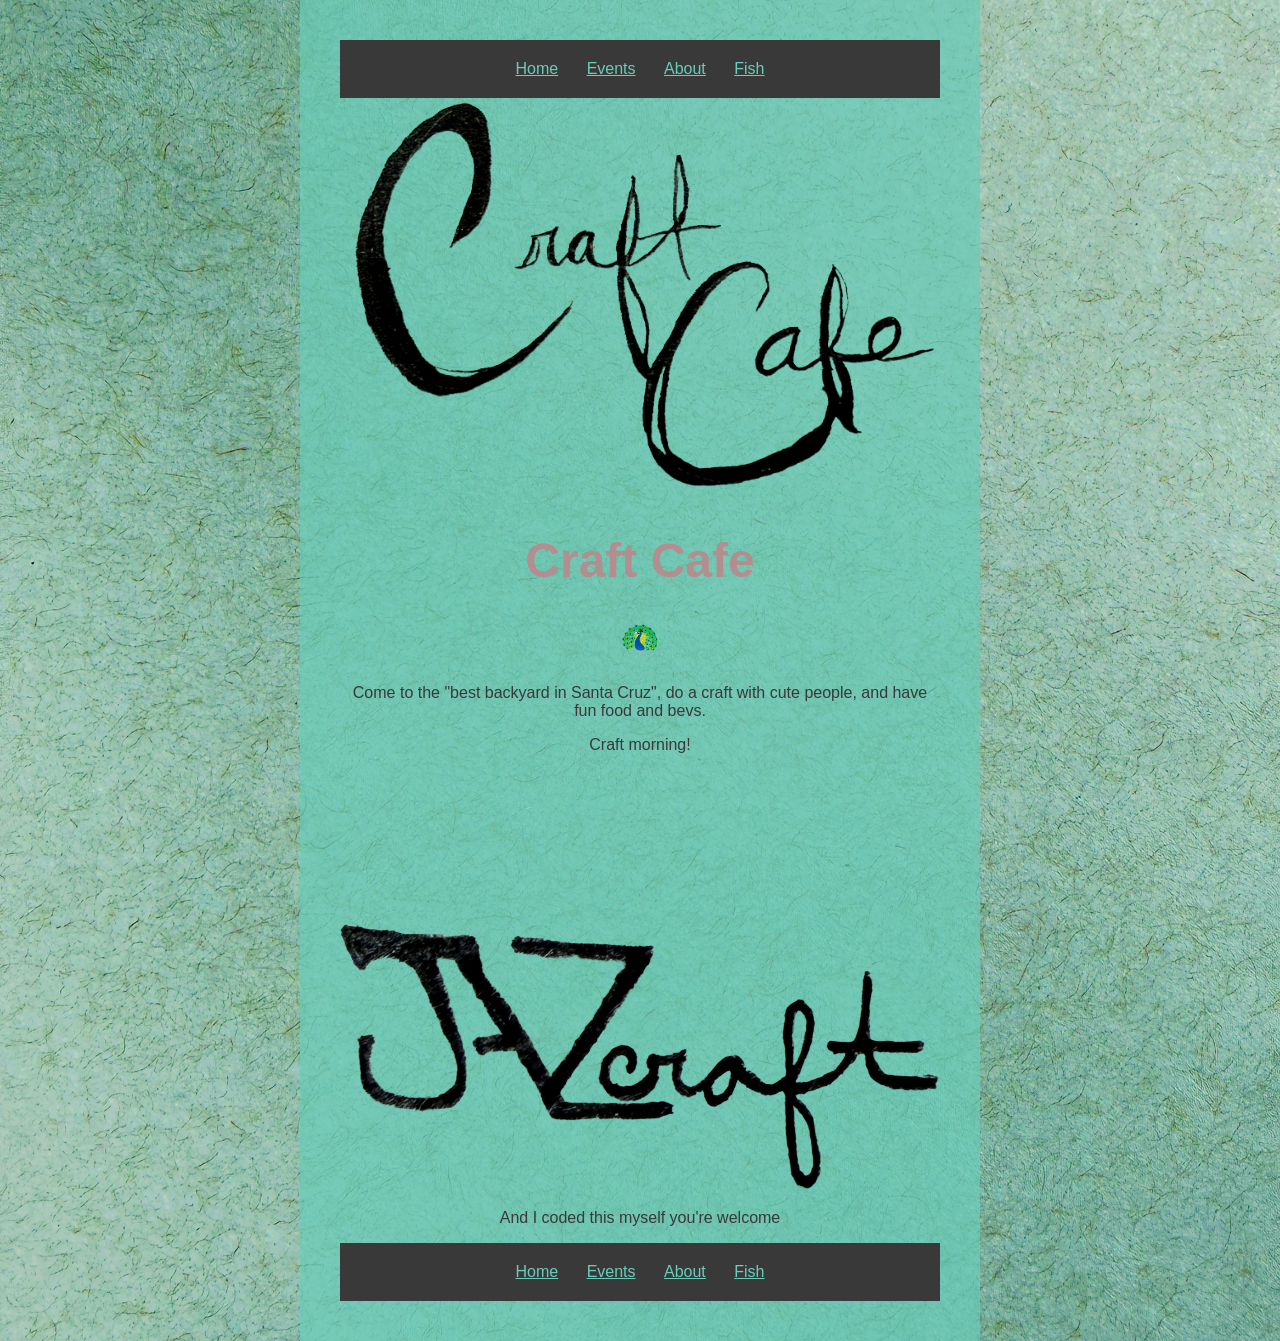
==== index.html @ c38acf6f "Added video element to index.html and buy button to events.html" ====
<!DOCTYPE html>
<html lang="en">
<head>
     <meta charset="UTF-8">
     <link rel="stylesheet" href="style.css">
    <title>JAZcraft</title>
</head>
<body>
 <div class="nav">
    <a href="index.html">Home</a>
    <a href="events.html">Events</a>
    <a href="about.html">About</a>
    <a href="game.html">Fish</a>
</div>
    <img src="craftcafe_logo_1-copy.png" alt="Craft Cafe logo: hand-drawn black ink text">
    <h1>Craft Cafe</h1>
    <h2>🦚</h2>
    <p>Come to the "best backyard in Santa Cruz", do a craft with cute people, and have fun food and bevs.</p>
    <p>Craft morning!</p>
    <video src="hero-prints.mp4" poster="hero-prints-poster.jpg" muted loop autoplay playsinline></video>
    <img src="JAZcraft_logo_1-copy.png" alt="JAZcraft logo: hand-drawn black ink logo">
    <p></p>
    <p>And I coded this myself you're welcome</p>
 <div class="footer-nav">
    <a href="index.html">Home</a>
    <a href="events.html">Events</a>
    <a href="about.html">About</a>
    <a href="game.html">Fish</a>
</div>
</body>
</html>
---- style.css ----
body {
    font-family: Futura, sans-serif;
    background-color: rgba(104, 205, 185, 0.7);
    color: #393939;
    text-align: center;
    max-width: 600px;
    margin: 0 auto;
    padding: 40px;
}
h1 {
    color: #b48e8e;
    font-size: 3em;
}
h2 {
    color: #abcc97;
    font-size: 2em;
}   
img {
    max-width: 100%;
    height: auto;
}
iframe {
    border: none;
    max-width: 100%;
    height: 1200px;
}
.nav {
    background-color: #393939;
    padding: 20px 0;
}
.nav a {
    color: #68cdb9;
    text-decoration: underline;
    margin: 0 12px;
}
.footer-nav {
    background-color: #393939;
    padding: 20px 0;
}
.footer-nav a {
    color: #68cdb9;
    text-decoration: underline;
    margin: 0 12px;
}
#fish {
    position: absolute;
    font-size: 2em;
    transition: left 0.4s, top 0.4s;
}
html {
    scroll-behavior: smooth;
    background-image: url("2026-0716_tonedbluepaper_16_edit-3-copy.png");
    background-size: cover;
    background-position: center;   
}
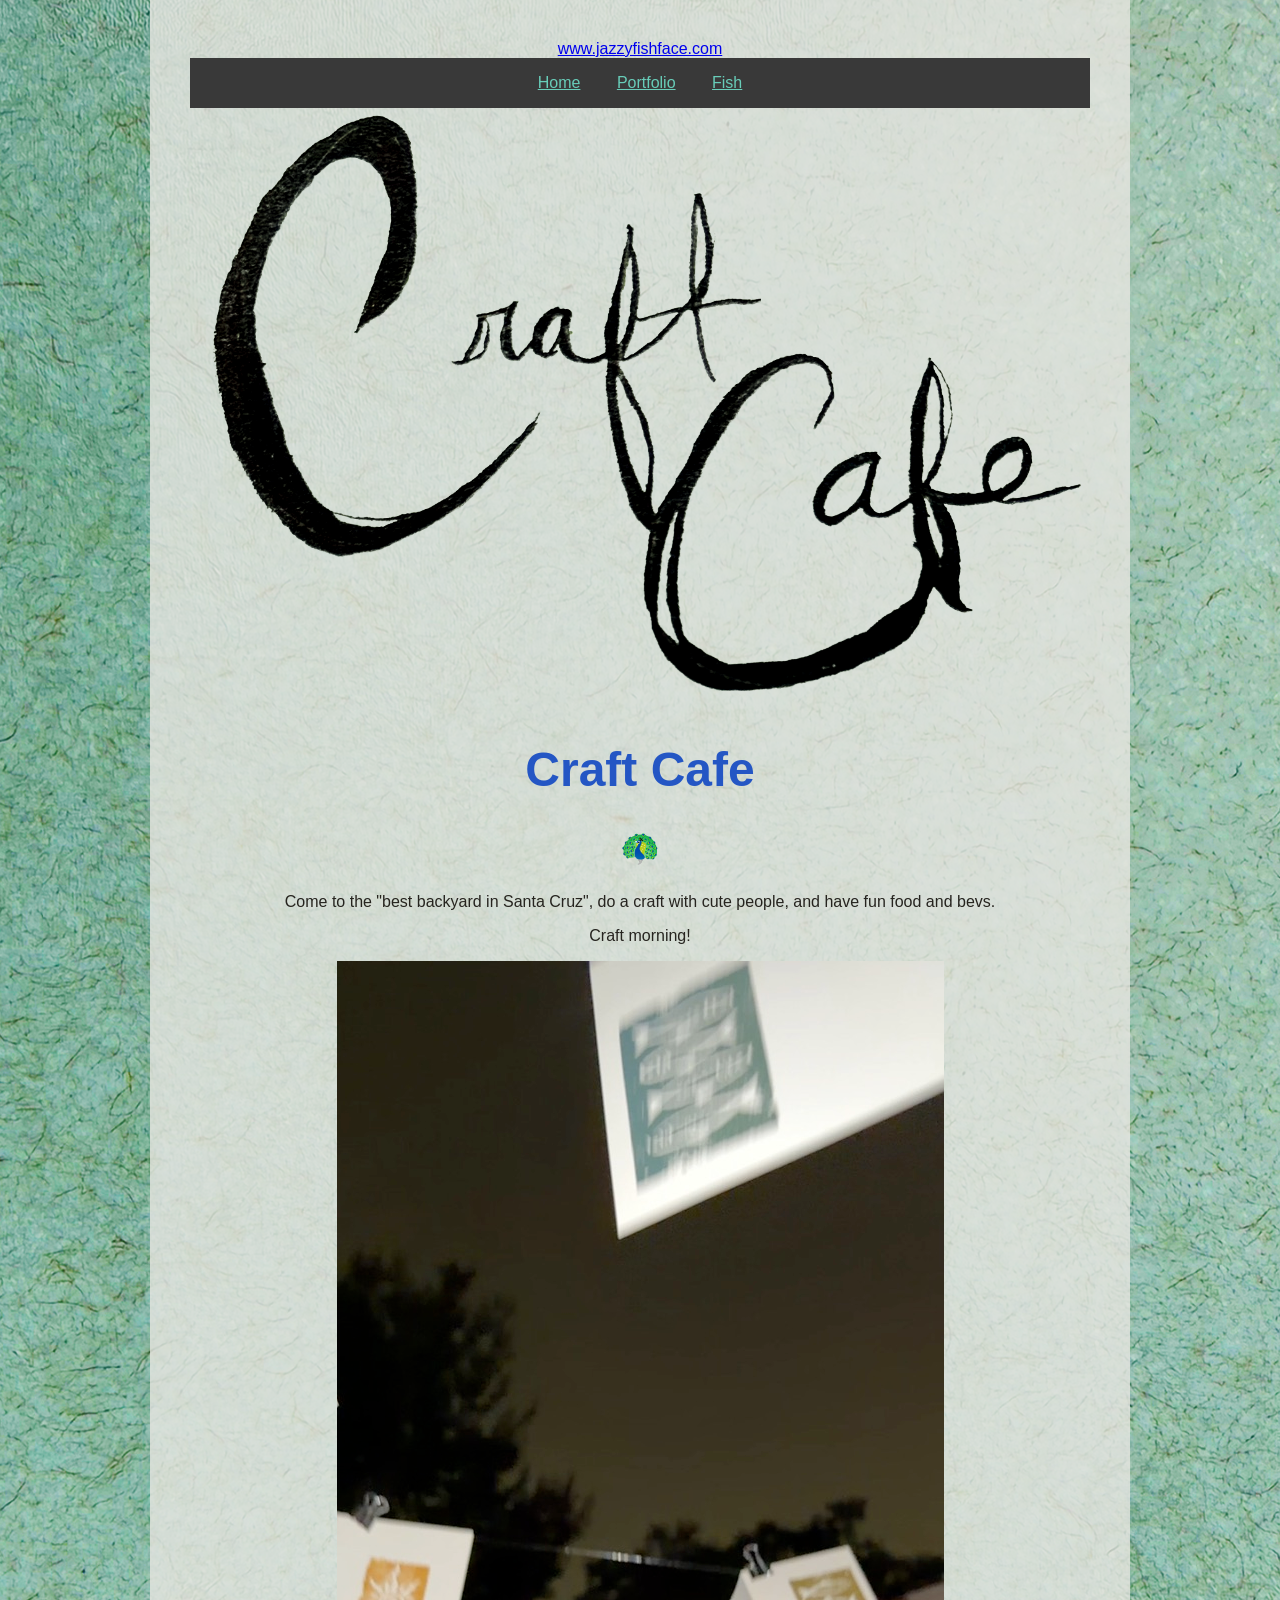
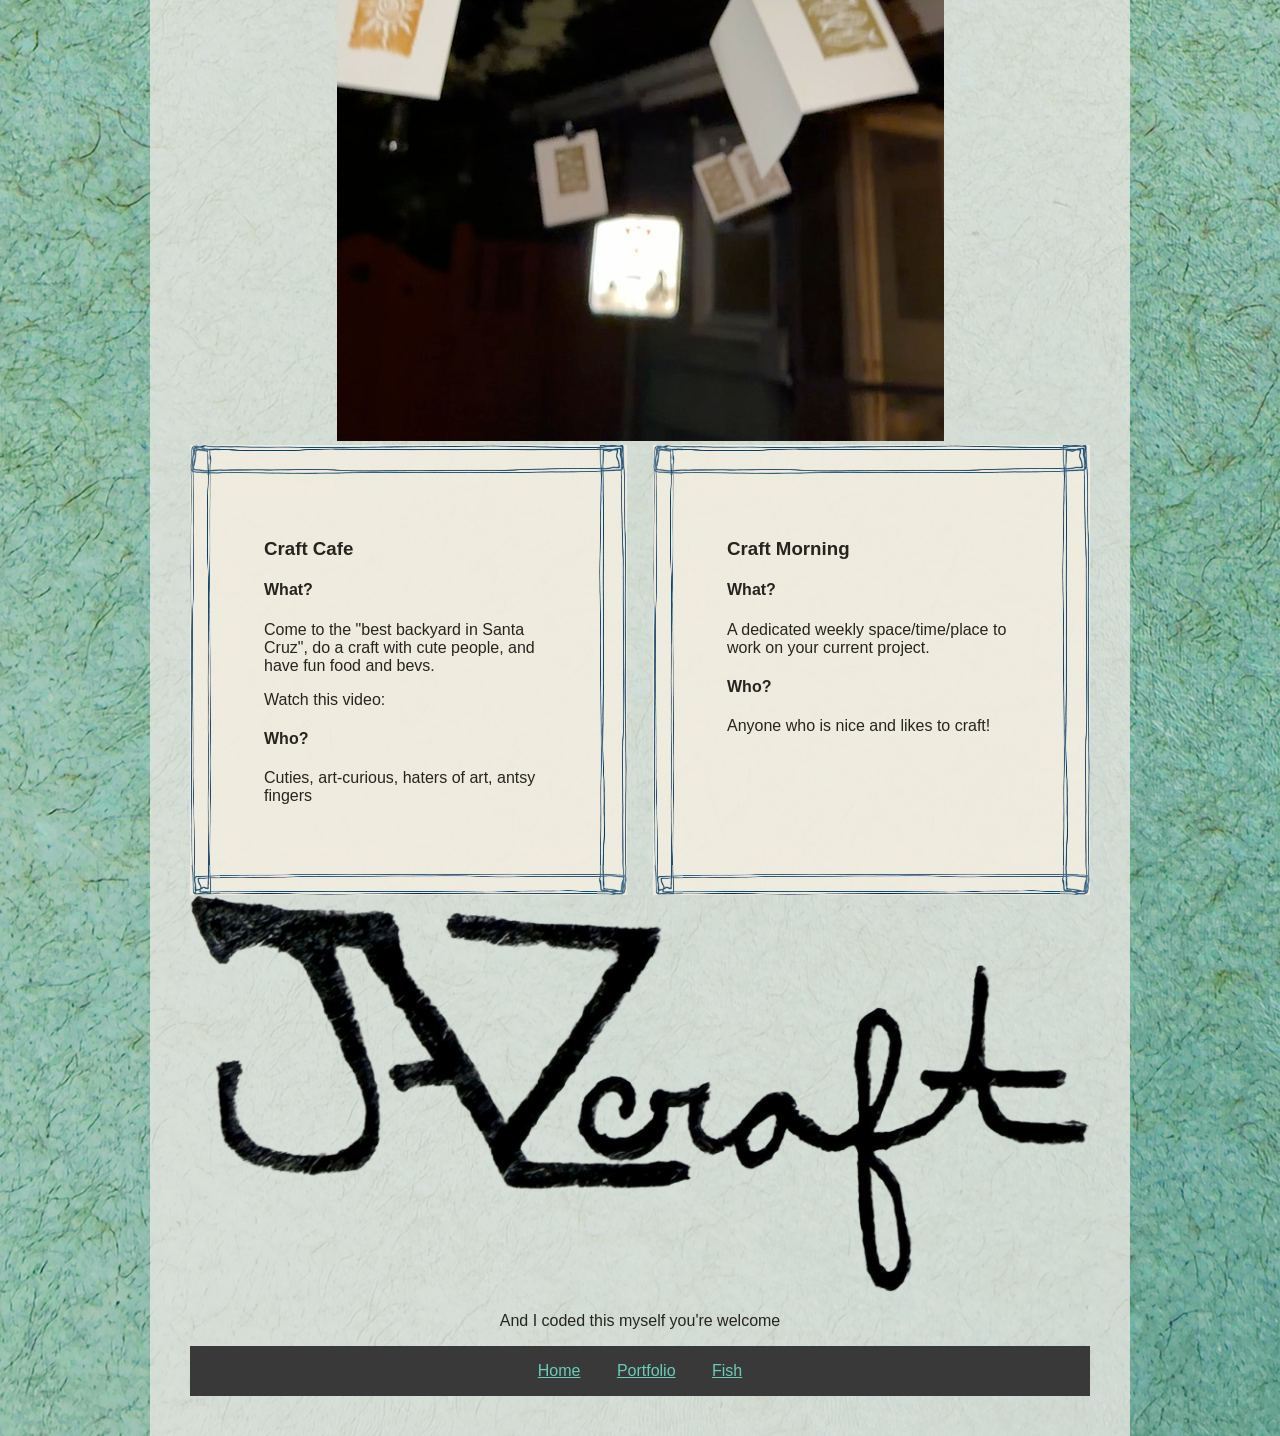
==== commit 2e6911c1: "hand-drawn card frames + 900px layout" ====
--- a/index.html
+++ b/index.html
@@ -6,10 +6,12 @@
     <title>JAZcraft</title>
 </head>
 <body>
+<header class="site-header">
+    <a href="index.html">www.jazzyfishface.com</a>
+</header>
  <div class="nav">
     <a href="index.html">Home</a>
-    <a href="events.html">Events</a>
-    <a href="about.html">About</a>
+    <a href="portfolio.html">Portfolio</a>
     <a href="game.html">Fish</a>
 </div>
     <img src="craftcafe_logo_1-copy.png" alt="Craft Cafe logo: hand-drawn black ink text">
@@ -18,13 +20,29 @@
     <p>Come to the "best backyard in Santa Cruz", do a craft with cute people, and have fun food and bevs.</p>
     <p>Craft morning!</p>
     <video src="hero-prints.mp4" poster="hero-prints-poster.jpg" muted loop autoplay playsinline></video>
+    <div class="cards">
+        <div class="card">
+            <h3>Craft Cafe</h3>
+            <h4>What?</h4>
+            <p>Come to the "best backyard in Santa Cruz", do a craft with cute people, and have fun food and bevs. </p>
+            <p>Watch this video:</p>
+            <h4>Who?</h4>
+            <p>Cuties, art-curious, haters of art, antsy fingers</p>
+        </div>
+        <div class="card">
+            <h3>Craft Morning</h3>
+            <h4>What?</h4>
+            <p>A dedicated weekly space/time/place to work on your current project.</p>
+            <h4>Who?</h4>
+            <p>Anyone who is nice and likes to craft!</p>
+        </div>
+    </div>
     <img src="JAZcraft_logo_1-copy.png" alt="JAZcraft logo: hand-drawn black ink logo">
     <p></p>
     <p>And I coded this myself you're welcome</p>
  <div class="footer-nav">
     <a href="index.html">Home</a>
-    <a href="events.html">Events</a>
-    <a href="about.html">About</a>
+    <a href="portfolio.html">Portfolio</a>
     <a href="game.html">Fish</a>
 </div>
 </body>
--- a/style.css
+++ b/style.css
@@ -1,21 +1,28 @@
+:root {
+    --s1: 8px;
+    --s2: 16px;
+    --s3: 26px;
+    --s4: 44px;
+    --s5: 76px;
+}
 body {
     font-family: Futura, sans-serif;
-    background-color: rgba(104, 205, 185, 0.7);
-    color: #393939;
+    background-color: rgba(232, 230, 225, 0.8);
+    color: #26241f;
     text-align: center;
-    max-width: 600px;
+    max-width: 900px;
     margin: 0 auto;
     padding: 40px;
 }
 h1 {
-    color: #b48e8e;
+    color: #2456c4;
     font-size: 3em;
 }
 h2 {
-    color: #abcc97;
+    color: #c0357f;
     font-size: 2em;
 }   
-img {
+img, video {
     max-width: 100%;
     height: auto;
 }
@@ -24,23 +31,14 @@
     max-width: 100%;
     height: 1200px;
 }
-.nav {
+.nav, .footer-nav {
     background-color: #393939;
-    padding: 20px 0;
+    padding: var(--s2) 0;
 }
-.nav a {
+.nav a, .footer-nav a {
     color: #68cdb9;
     text-decoration: underline;
-    margin: 0 12px;
-}
-.footer-nav {
-    background-color: #393939;
-    padding: 20px 0;
-}
-.footer-nav a {
-    color: #68cdb9;
-    text-decoration: underline;
-    margin: 0 12px;
+    margin: 0 var(--s2);
 }
 #fish {
     position: absolute;
@@ -51,5 +49,25 @@
     scroll-behavior: smooth;
     background-image: url("2026-0716_tonedbluepaper_16_edit-3-copy.png");
     background-size: cover;
-    background-position: center;   
+    background-position: center;
+}
+.cards {
+    display: grid;
+    grid-template-columns: 1fr 1fr;
+    gap: var(--s3);
+}
+.card {
+    background-color: rgba(244, 239, 225, 0.85);
+    border-style: solid;
+    border-width: 30px;
+    border-image-source: url("2026-0730_card-frame-square_1.png");
+    border-image-slice: 170;
+    border-image-repeat: stretch;
+    padding: var(--s4);
+    text-align: left;
+}
+@media (max-width: 700px) {
+    .cards {
+        grid-template-columns: 1fr;
+    }
 }
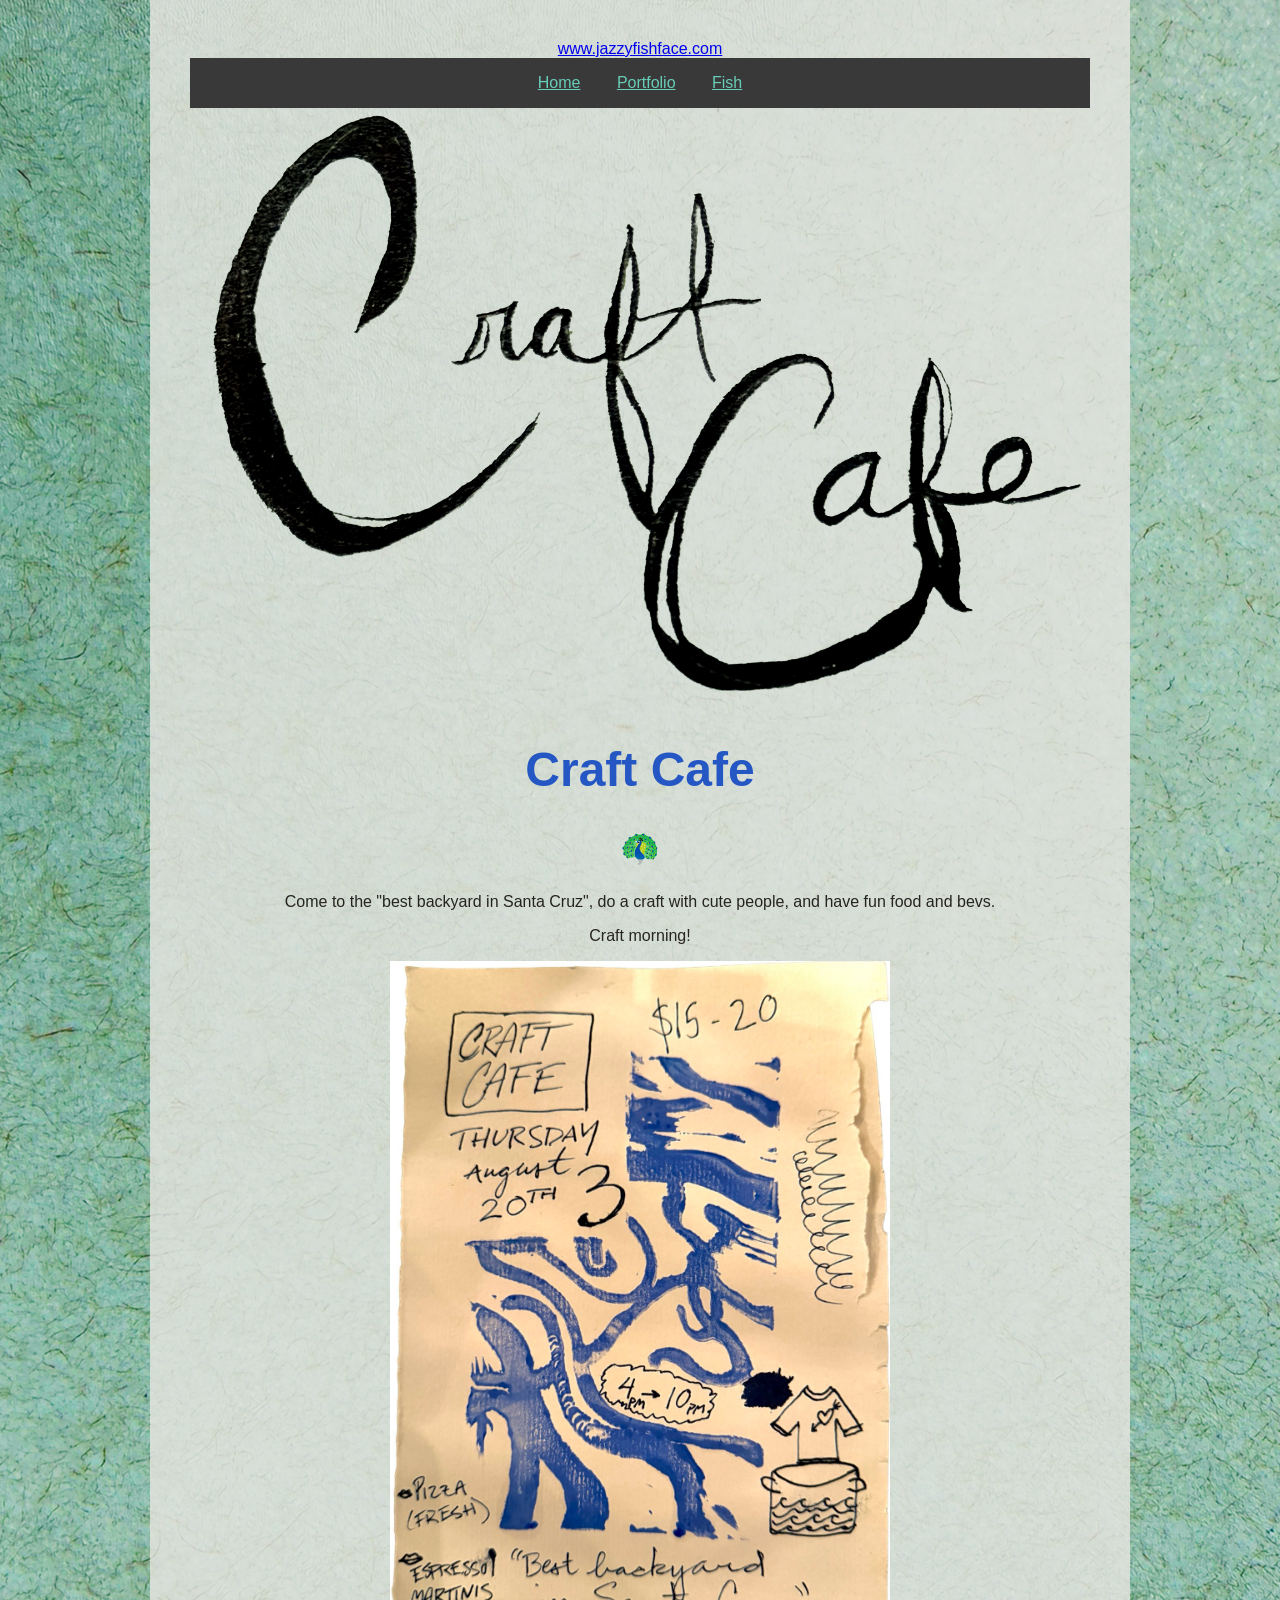
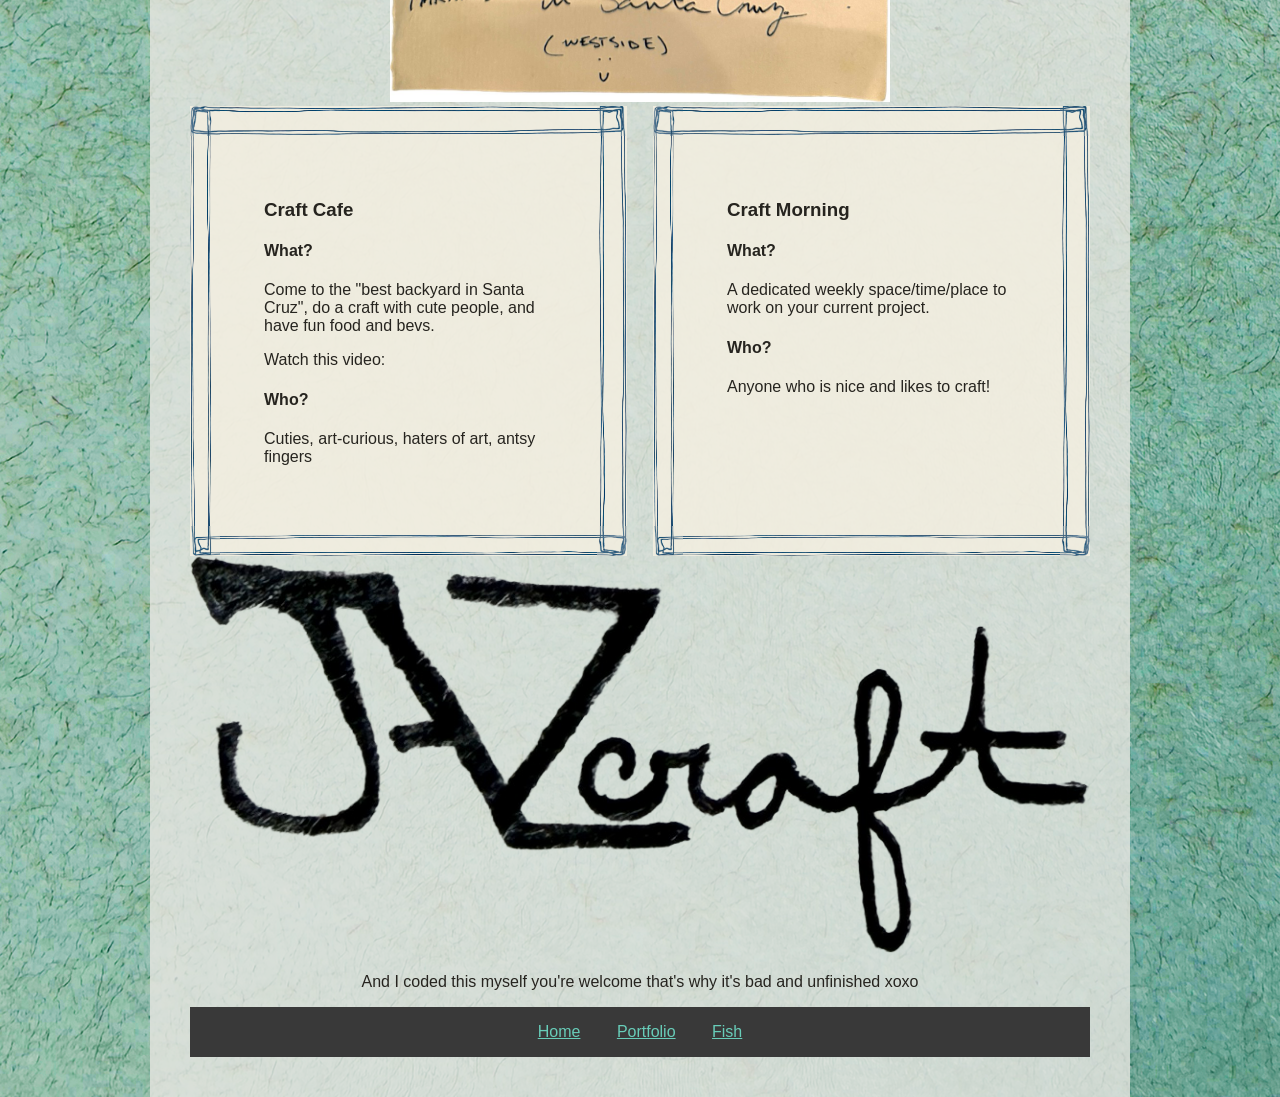
==== commit b09722b0: "Add collection buy button, swap hero video for flyer image - Shopify collection Buy Button on homepa" ====
--- a/index.html
+++ b/index.html
@@ -19,7 +19,7 @@
     <h2>🦚</h2>
     <p>Come to the "best backyard in Santa Cruz", do a craft with cute people, and have fun food and bevs.</p>
     <p>Craft morning!</p>
-    <video src="hero-prints.mp4" poster="hero-prints-poster.jpg" muted loop autoplay playsinline></video>
+    <img class="hero" src="craftcafe-hero.jpg" alt="Hand-drawn Craft Cafe flyer: a blue linocut print of a many-limbed creature on torn paper. Thursday August 20th, 4PM to 10PM, $15-20. Fresh pizza, espresso martinis. Best backyard in Santa Cruz, Westside.">
     <div class="cards">
         <div class="card">
             <h3>Craft Cafe</h3>
@@ -37,9 +37,296 @@
             <p>Anyone who is nice and likes to craft!</p>
         </div>
     </div>
+    <div id='collection-component-1787263439116'></div>
+    <script type="text/javascript">
+    /*<![CDATA[*/
+    (function () {
+      var scriptURL = 'https://sdks.shopifycdn.com/buy-button/latest/buy-button-storefront.min.js';
+      if (window.ShopifyBuy) {
+        if (window.ShopifyBuy.UI) {
+          ShopifyBuyInit();
+        } else {
+          loadScript();
+        }
+      } else {
+        loadScript();
+      }
+      function loadScript() {
+        var script = document.createElement('script');
+        script.async = true;
+        script.src = scriptURL;
+        (document.getElementsByTagName('head')[0] || document.getElementsByTagName('body')[0]).appendChild(script);
+        script.onload = ShopifyBuyInit;
+      }
+      function ShopifyBuyInit() {
+        var client = ShopifyBuy.buildClient({
+          domain: '9s1vhu-5z.myshopify.com',
+          storefrontAccessToken: 'a50e40dce5577efce76e92b96e9ccb01',
+        });
+        ShopifyBuy.UI.onReady(client).then(function (ui) {
+          ui.createComponent('collection', {
+            id: '670674354249',
+            node: document.getElementById('collection-component-1787263439116'),
+            moneyFormat: '%24%7B%7Bamount%7D%7D',
+            options: {
+      "product": {
+        "styles": {
+          "product": {
+            "@media (min-width: 601px)": {
+              "max-width": "calc(33.33333% - 30px)",
+              "margin-left": "30px",
+              "margin-bottom": "50px",
+              "width": "calc(33.33333% - 30px)"
+            },
+            "img": {
+              "height": "calc(100% - 15px)",
+              "position": "absolute",
+              "left": "0",
+              "right": "0",
+              "top": "0"
+            },
+            "imgWrapper": {
+              "padding-top": "calc(75% + 15px)",
+              "position": "relative",
+              "height": "0"
+            }
+          },
+          "title": {
+            "font-family": "PT Sans, sans-serif",
+            "color": "#040404"
+          },
+          "button": {
+            "font-family": "PT Sans, sans-serif",
+            "font-weight": "bold",
+            "color": "#000000",
+            ":hover": {
+              "color": "#000000"
+            }
+          },
+          "price": {
+            "font-family": "PT Sans, sans-serif"
+          },
+          "compareAt": {
+            "font-family": "PT Sans, sans-serif"
+          },
+          "unitPrice": {
+            "font-family": "PT Sans, sans-serif"
+          }
+        },
+        "buttonDestination": "modal",
+        "contents": {
+          "options": false
+        },
+        "text": {
+          "button": "View product"
+        },
+        "googleFonts": [
+          "PT Sans"
+        ]
+      },
+      "productSet": {
+        "styles": {
+          "products": {
+            "@media (min-width: 601px)": {
+              "margin-left": "-30px"
+            }
+          }
+        }
+      },
+      "modalProduct": {
+        "contents": {
+          "img": false,
+          "imgWithCarousel": true,
+          "button": false,
+          "buttonWithQuantity": true
+        },
+        "styles": {
+          "product": {
+            "@media (min-width: 601px)": {
+              "max-width": "100%",
+              "margin-left": "0px",
+              "margin-bottom": "0px"
+            }
+          },
+          "button": {
+            "font-family": "PT Sans, sans-serif",
+            "font-weight": "bold",
+            "color": "#000000",
+            ":hover": {
+              "color": "#000000"
+            }
+          },
+          "title": {
+            "font-family": "Helvetica Neue, sans-serif",
+            "font-weight": "bold",
+            "font-size": "26px",
+            "color": "#4c4c4c"
+          },
+          "price": {
+            "font-family": "Helvetica Neue, sans-serif",
+            "font-weight": "normal",
+            "font-size": "18px",
+            "color": "#4c4c4c"
+          },
+          "compareAt": {
+            "font-family": "Helvetica Neue, sans-serif",
+            "font-weight": "normal",
+            "font-size": "15.299999999999999px",
+            "color": "#4c4c4c"
+          },
+          "unitPrice": {
+            "font-family": "Helvetica Neue, sans-serif",
+            "font-weight": "normal",
+            "font-size": "15.299999999999999px",
+            "color": "#4c4c4c"
+          }
+        },
+        "googleFonts": [
+          "PT Sans"
+        ],
+        "text": {
+          "button": "Add to cart"
+        }
+      },
+      "option": {},
+      "cart": {
+        "styles": {
+          "button": {
+            "font-family": "PT Sans, sans-serif",
+            "font-weight": "bold",
+            "color": "#000000",
+            ":hover": {
+              "color": "#000000"
+            }
+          },
+          "title": {
+            "color": "#414141"
+          },
+          "header": {
+            "color": "#414141"
+          },
+          "lineItems": {
+            "color": "#414141"
+          },
+          "subtotalText": {
+            "color": "#414141"
+          },
+          "subtotal": {
+            "color": "#414141"
+          },
+          "notice": {
+            "color": "#414141"
+          },
+          "currency": {
+            "color": "#414141"
+          },
+          "close": {
+            "color": "#414141",
+            ":hover": {
+              "color": "#414141"
+            }
+          },
+          "empty": {
+            "color": "#414141"
+          },
+          "noteDescription": {
+            "color": "#414141"
+          },
+          "discountText": {
+            "color": "#414141"
+          },
+          "discountIcon": {
+            "fill": "#414141"
+          },
+          "discountAmount": {
+            "color": "#414141"
+          },
+          "cart": {
+            "background-color": "#e6cccc"
+          },
+          "footer": {
+            "background-color": "#e6cccc"
+          }
+        },
+        "text": {
+          "total": "Total",
+          "notice": "redeemable only in person",
+          "button": "Checkout"
+        },
+        "contents": {
+          "note": true
+        },
+        "googleFonts": [
+          "PT Sans"
+        ]
+      },
+      "toggle": {
+        "styles": {
+          "toggle": {
+            "font-family": "PT Sans, sans-serif",
+            "font-weight": "bold"
+          },
+          "count": {
+            "color": "#000000",
+            ":hover": {
+              "color": "#000000"
+            }
+          },
+          "iconPath": {
+            "fill": "#000000"
+          }
+        },
+        "googleFonts": [
+          "PT Sans"
+        ]
+      },
+      "lineItem": {
+        "styles": {
+          "variantTitle": {
+            "color": "#414141"
+          },
+          "title": {
+            "color": "#414141"
+          },
+          "price": {
+            "color": "#414141"
+          },
+          "fullPrice": {
+            "color": "#414141"
+          },
+          "discount": {
+            "color": "#414141"
+          },
+          "discountIcon": {
+            "fill": "#414141"
+          },
+          "quantity": {
+            "color": "#414141"
+          },
+          "quantityIncrement": {
+            "color": "#414141",
+            "border-color": "#414141"
+          },
+          "quantityDecrement": {
+            "color": "#414141",
+            "border-color": "#414141"
+          },
+          "quantityInput": {
+            "color": "#414141",
+            "border-color": "#414141"
+          }
+        }
+      }
+    },
+          });
+        });
+      }
+    })();
+    /*]]>*/
+    </script>
     <img src="JAZcraft_logo_1-copy.png" alt="JAZcraft logo: hand-drawn black ink logo">
     <p></p>
-    <p>And I coded this myself you're welcome</p>
+    <p>And I coded this myself you're welcome that's why it's bad and unfinished xoxo</p>
  <div class="footer-nav">
     <a href="index.html">Home</a>
     <a href="portfolio.html">Portfolio</a>
--- a/style.css
+++ b/style.css
@@ -25,6 +25,9 @@
 img, video {
     max-width: 100%;
     height: auto;
+}
+.hero {
+    max-width: 500px;
 }
 iframe {
     border: none;
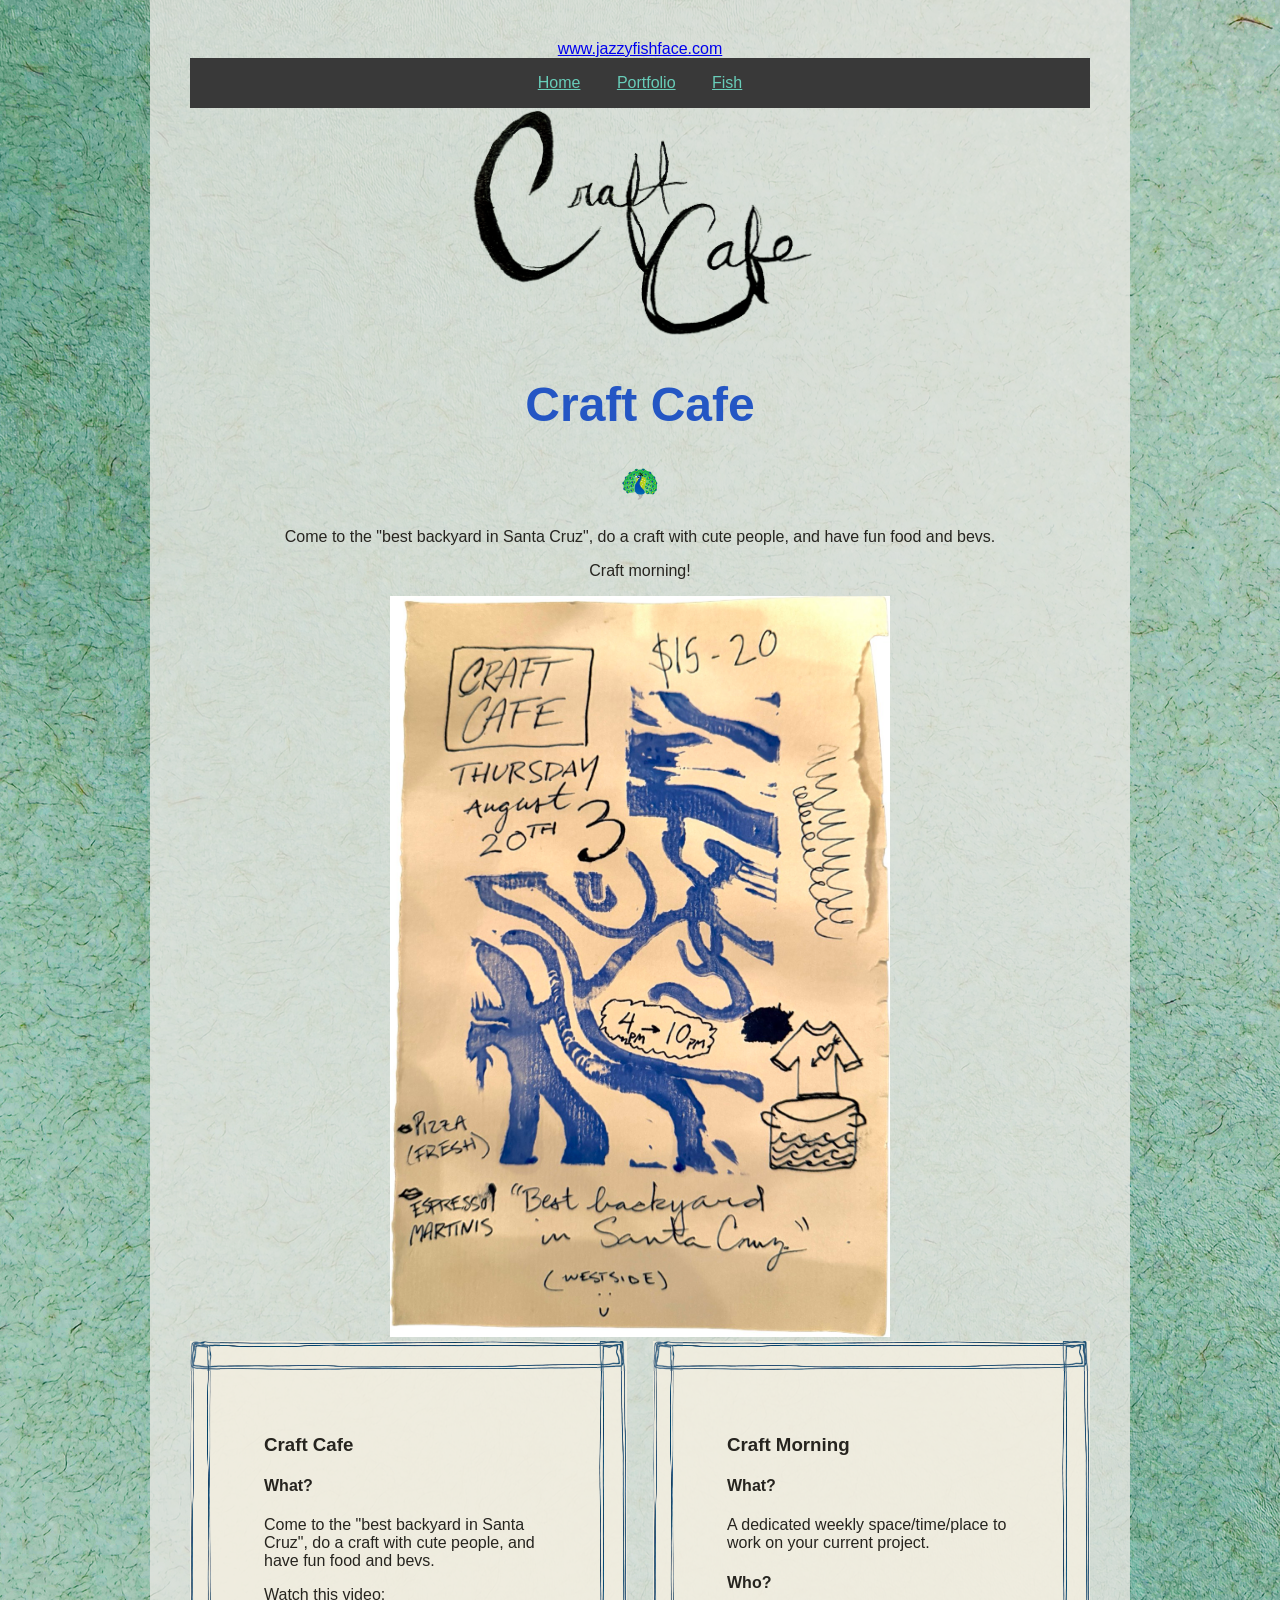
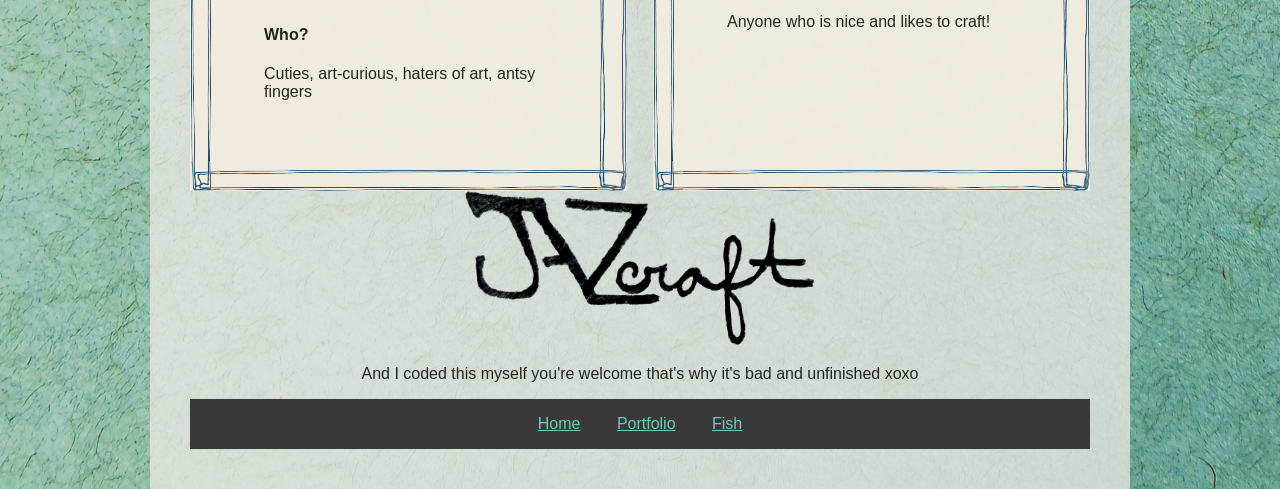
==== commit ad3faf08: "Move buy button above cards, cap logo sizes - Buy button block now sits between hero image and the c" ====
--- a/index.html
+++ b/index.html
@@ -14,29 +14,12 @@
     <a href="portfolio.html">Portfolio</a>
     <a href="game.html">Fish</a>
 </div>
-    <img src="craftcafe_logo_1-copy.png" alt="Craft Cafe logo: hand-drawn black ink text">
+    <img class="logo" src="craftcafe_logo_1-copy.png" alt="Craft Cafe logo: hand-drawn black ink text">
     <h1>Craft Cafe</h1>
     <h2>🦚</h2>
     <p>Come to the "best backyard in Santa Cruz", do a craft with cute people, and have fun food and bevs.</p>
     <p>Craft morning!</p>
     <img class="hero" src="craftcafe-hero.jpg" alt="Hand-drawn Craft Cafe flyer: a blue linocut print of a many-limbed creature on torn paper. Thursday August 20th, 4PM to 10PM, $15-20. Fresh pizza, espresso martinis. Best backyard in Santa Cruz, Westside.">
-    <div class="cards">
-        <div class="card">
-            <h3>Craft Cafe</h3>
-            <h4>What?</h4>
-            <p>Come to the "best backyard in Santa Cruz", do a craft with cute people, and have fun food and bevs. </p>
-            <p>Watch this video:</p>
-            <h4>Who?</h4>
-            <p>Cuties, art-curious, haters of art, antsy fingers</p>
-        </div>
-        <div class="card">
-            <h3>Craft Morning</h3>
-            <h4>What?</h4>
-            <p>A dedicated weekly space/time/place to work on your current project.</p>
-            <h4>Who?</h4>
-            <p>Anyone who is nice and likes to craft!</p>
-        </div>
-    </div>
     <div id='collection-component-1787263439116'></div>
     <script type="text/javascript">
     /*<![CDATA[*/
@@ -324,7 +307,24 @@
     })();
     /*]]>*/
     </script>
-    <img src="JAZcraft_logo_1-copy.png" alt="JAZcraft logo: hand-drawn black ink logo">
+    <div class="cards">
+        <div class="card">
+            <h3>Craft Cafe</h3>
+            <h4>What?</h4>
+            <p>Come to the "best backyard in Santa Cruz", do a craft with cute people, and have fun food and bevs. </p>
+            <p>Watch this video:</p>
+            <h4>Who?</h4>
+            <p>Cuties, art-curious, haters of art, antsy fingers</p>
+        </div>
+        <div class="card">
+            <h3>Craft Morning</h3>
+            <h4>What?</h4>
+            <p>A dedicated weekly space/time/place to work on your current project.</p>
+            <h4>Who?</h4>
+            <p>Anyone who is nice and likes to craft!</p>
+        </div>
+    </div>
+    <img class="logo" src="JAZcraft_logo_1-copy.png" alt="JAZcraft logo: hand-drawn black ink logo">
     <p></p>
     <p>And I coded this myself you're welcome that's why it's bad and unfinished xoxo</p>
  <div class="footer-nav">
--- a/style.css
+++ b/style.css
@@ -28,6 +28,9 @@
 }
 .hero {
     max-width: 500px;
+}
+.logo {
+    max-width: 350px;
 }
 iframe {
     border: none;
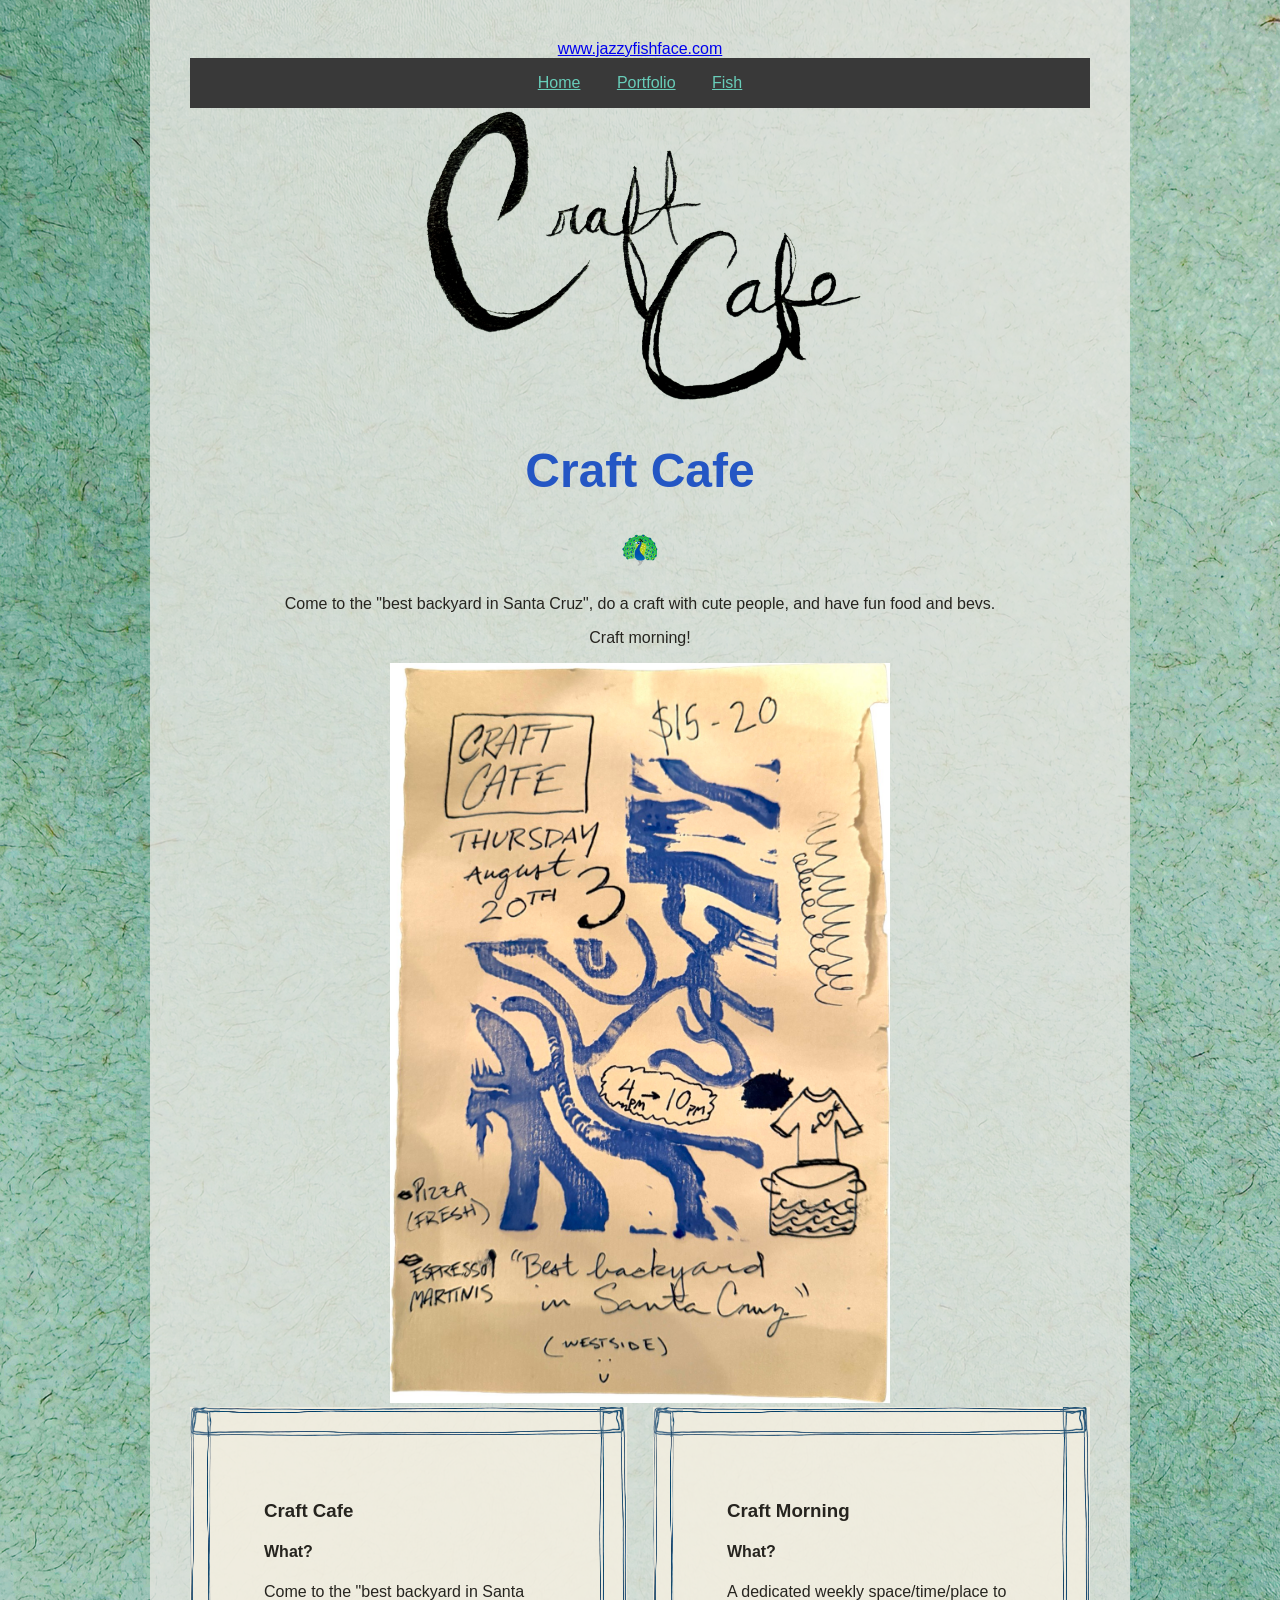
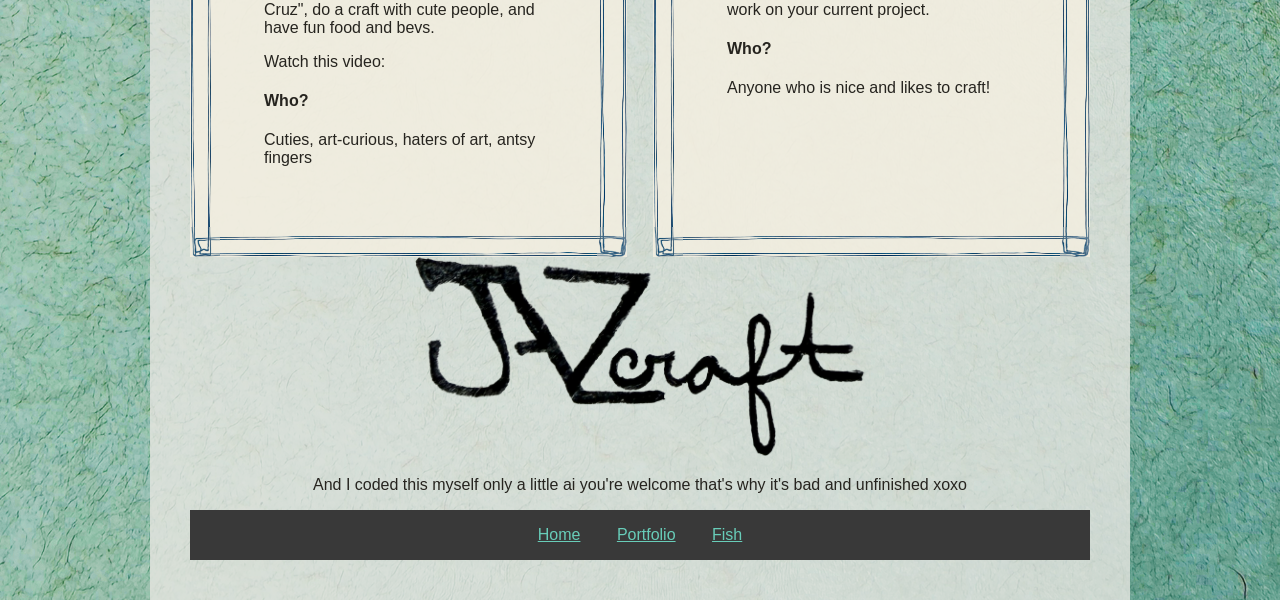
==== commit 68e97345: "Update footer line Co-Authored-By: Claude Opus 5 <noreply@anthropic.com>" ====
--- a/index.html
+++ b/index.html
@@ -326,7 +326,7 @@
     </div>
     <img class="logo" src="JAZcraft_logo_1-copy.png" alt="JAZcraft logo: hand-drawn black ink logo">
     <p></p>
-    <p>And I coded this myself you're welcome that's why it's bad and unfinished xoxo</p>
+    <p>And I coded this myself only a little ai you're welcome that's why it's bad and unfinished xoxo</p>
  <div class="footer-nav">
     <a href="index.html">Home</a>
     <a href="portfolio.html">Portfolio</a>
--- a/style.css
+++ b/style.css
@@ -30,7 +30,7 @@
     max-width: 500px;
 }
 .logo {
-    max-width: 350px;
+    max-width: 450px;
 }
 iframe {
     border: none;
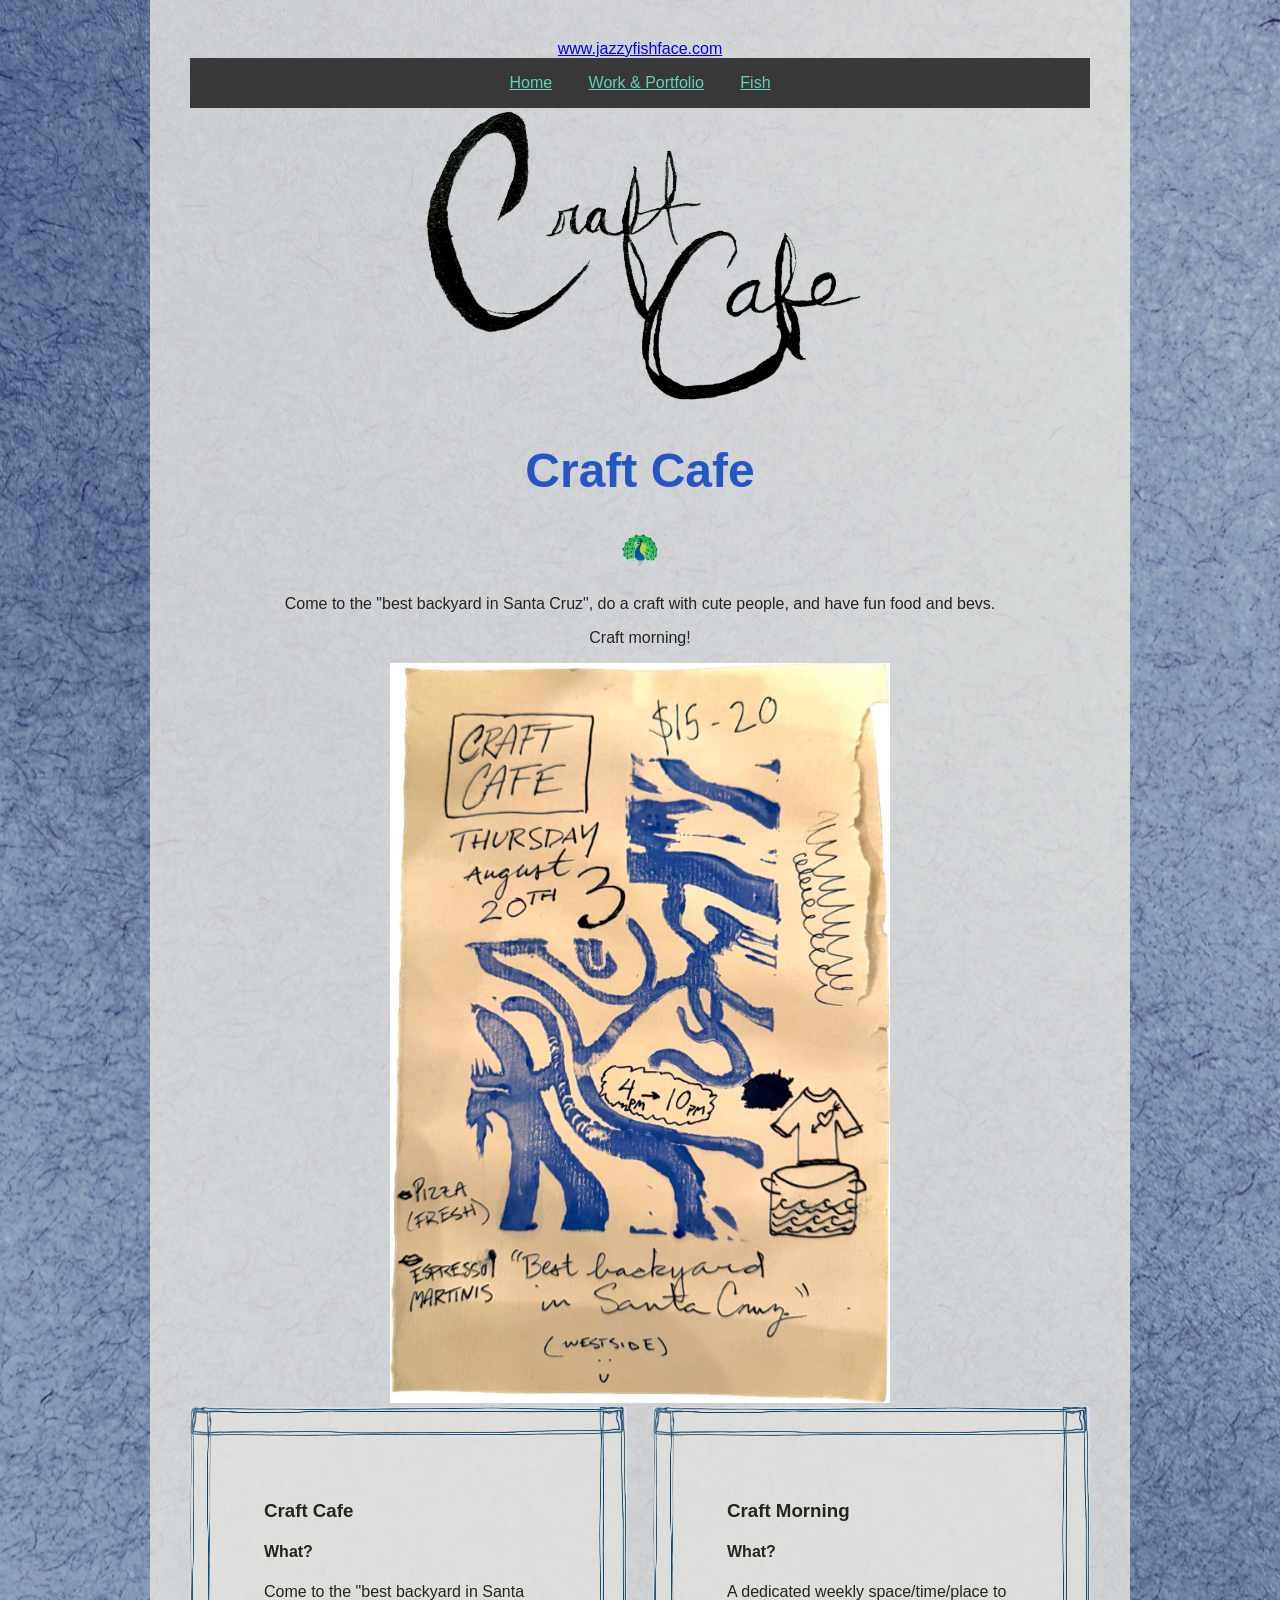
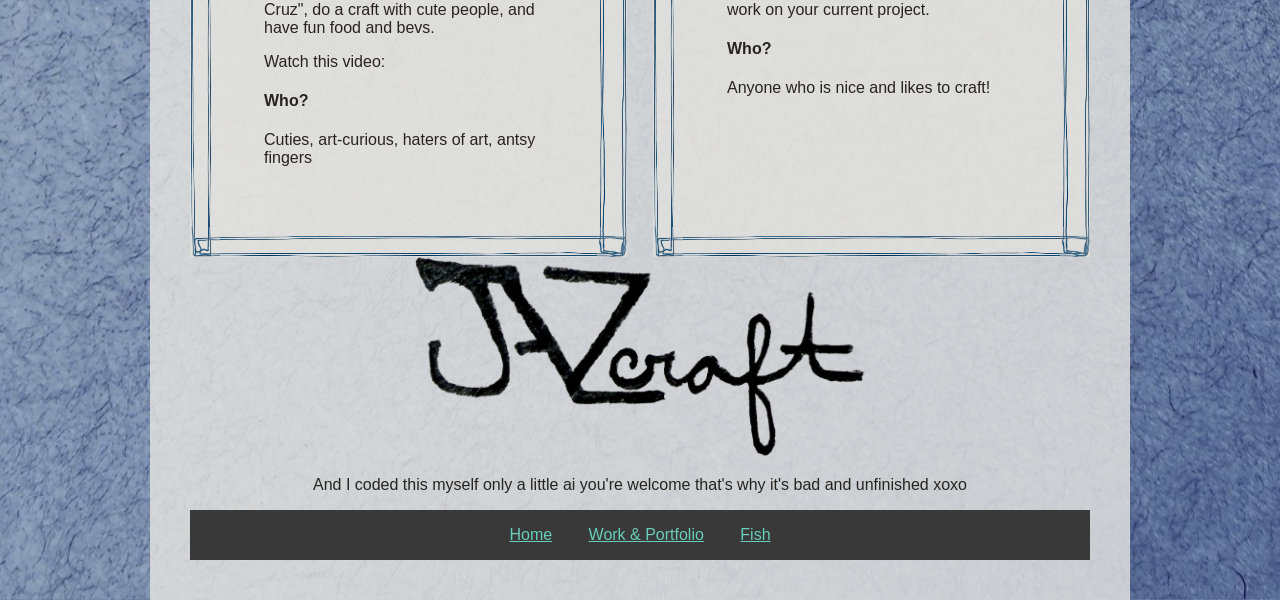
==== commit ba85c2d7: "Add résumé page, rename nav to Work & Portfolio, swap in web-sized background Co-Authored-By: Claude" ====
--- a/index.html
+++ b/index.html
@@ -11,7 +11,7 @@
 </header>
  <div class="nav">
     <a href="index.html">Home</a>
-    <a href="portfolio.html">Portfolio</a>
+    <a href="portfolio.html">Work &amp; Portfolio</a>
     <a href="game.html">Fish</a>
 </div>
     <img class="logo" src="craftcafe_logo_1-copy.png" alt="Craft Cafe logo: hand-drawn black ink text">
@@ -329,7 +329,7 @@
     <p>And I coded this myself only a little ai you're welcome that's why it's bad and unfinished xoxo</p>
  <div class="footer-nav">
     <a href="index.html">Home</a>
-    <a href="portfolio.html">Portfolio</a>
+    <a href="portfolio.html">Work &amp; Portfolio</a>
     <a href="game.html">Fish</a>
 </div>
 </body>
--- a/style.css
+++ b/style.css
@@ -53,7 +53,7 @@
 }
 html {
     scroll-behavior: smooth;
-    background-image: url("2026-0716_tonedbluepaper_16_edit-3-copy.png");
+    background-image: url("2026-0716_tonedbluepaper_16_edit-5_web.jpg");
     background-size: cover;
     background-position: center;
 }
@@ -63,7 +63,7 @@
     gap: var(--s3);
 }
 .card {
-    background-color: rgba(244, 239, 225, 0.85);
+    background-color: rgba(232, 230, 225, 0.6);
     border-style: solid;
     border-width: 30px;
     border-image-source: url("2026-0730_card-frame-square_1.png");
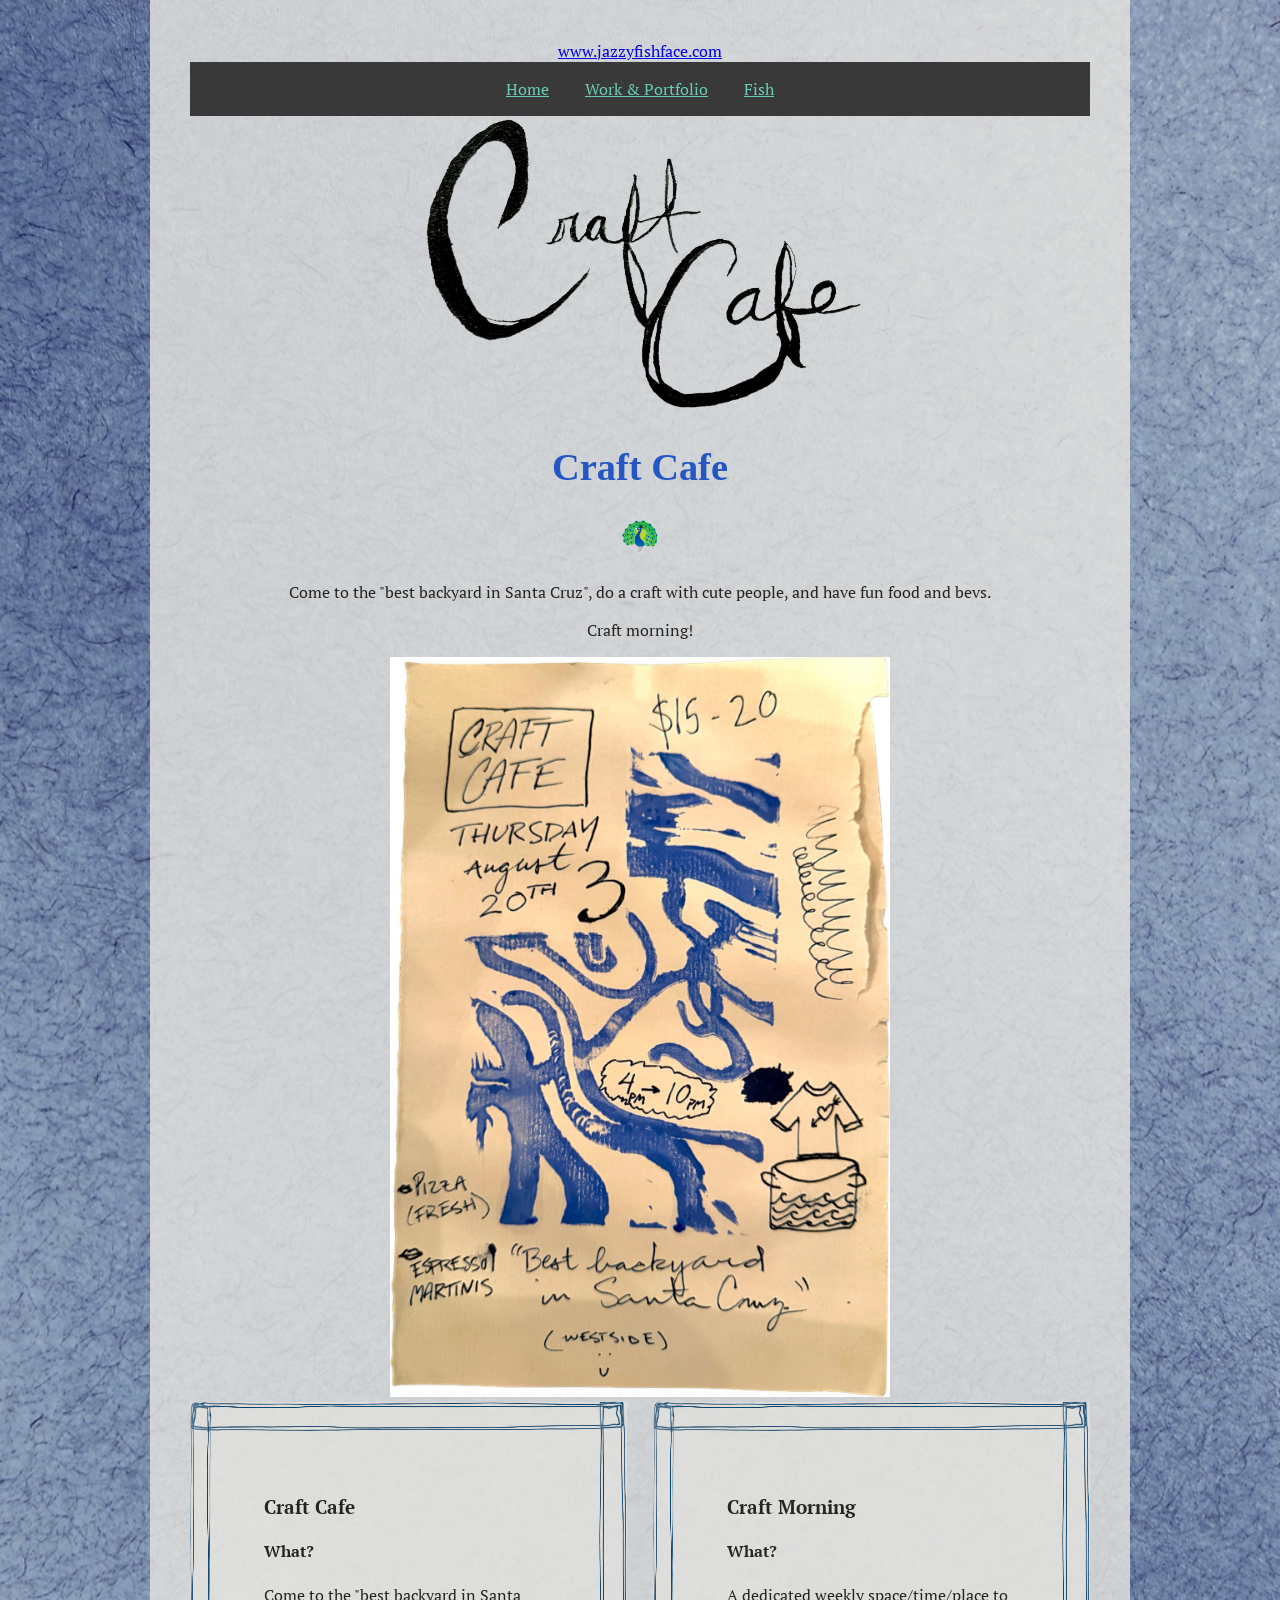
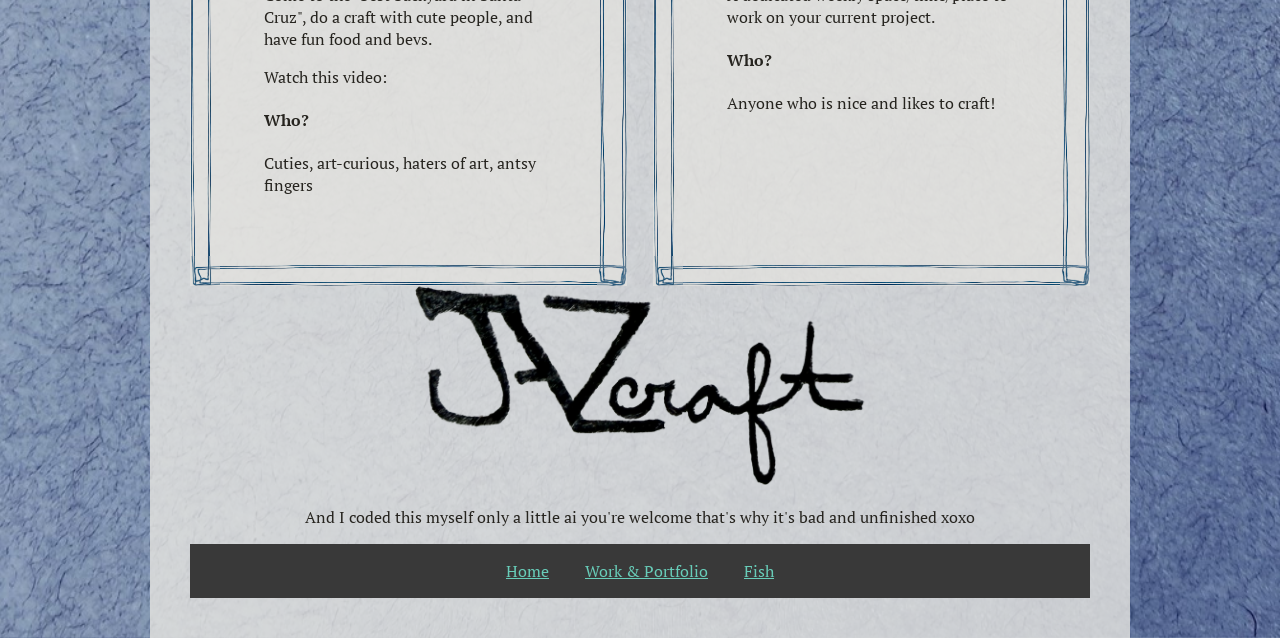
==== commit 3e8994af: "Add mobile viewport, switch to IM Fell Great Primer + PT Serif, archive events page" ====
--- a/index.html
+++ b/index.html
@@ -1,8 +1,10 @@
 <!DOCTYPE html>
 <html lang="en">
 <head>
-     <meta charset="UTF-8">
-     <link rel="stylesheet" href="style.css">
+    <meta charset="UTF-8">
+    <meta name="viewport" content="width=device-width, initial-scale=1">
+    <link rel="stylesheet" href="https://fonts.googleapis.com/css2?family=IM+Fell+Great+Primer:ital@0;1&family=PT+Serif:ital,wght@0,400;0,700;1,400&display=swap">
+    <link rel="stylesheet" href="style.css">
     <title>JAZcraft</title>
 </head>
 <body>
--- a/style.css
+++ b/style.css
@@ -6,7 +6,7 @@
     --s5: 76px;
 }
 body {
-    font-family: Futura, sans-serif;
+    font-family: "PT Serif", Georgia, serif;
     background-color: rgba(232, 230, 225, 0.8);
     color: #26241f;
     text-align: center;
@@ -15,10 +15,12 @@
     padding: 40px;
 }
 h1 {
+    font-family: "IM Fell Great Primer", Georgia, serif;
     color: #2456c4;
-    font-size: 3em;
+    font-size: 2.4em;
 }
 h2 {
+    font-family: "IM Fell Great Primer", Georgia, serif;
     color: #c0357f;
     font-size: 2em;
 }   
@@ -76,4 +78,22 @@
     .cards {
         grid-template-columns: 1fr;
     }
+}
+.gallery {
+    display: grid;
+    grid-template-columns: repeat(auto-fill, minmax(240px, 1fr));
+    gap: var(--s3);
+}
+.gallery figure {
+    margin: 0;
+    background: rgba(244, 239, 225, 0.85);
+    padding: var(--s2);
+}
+.gallery img {
+    width: 100%;
+    display: block;
+}
+.gallery figcaption {
+    margin-top: var(--s1);
+    font-size: 0.85em;
 }
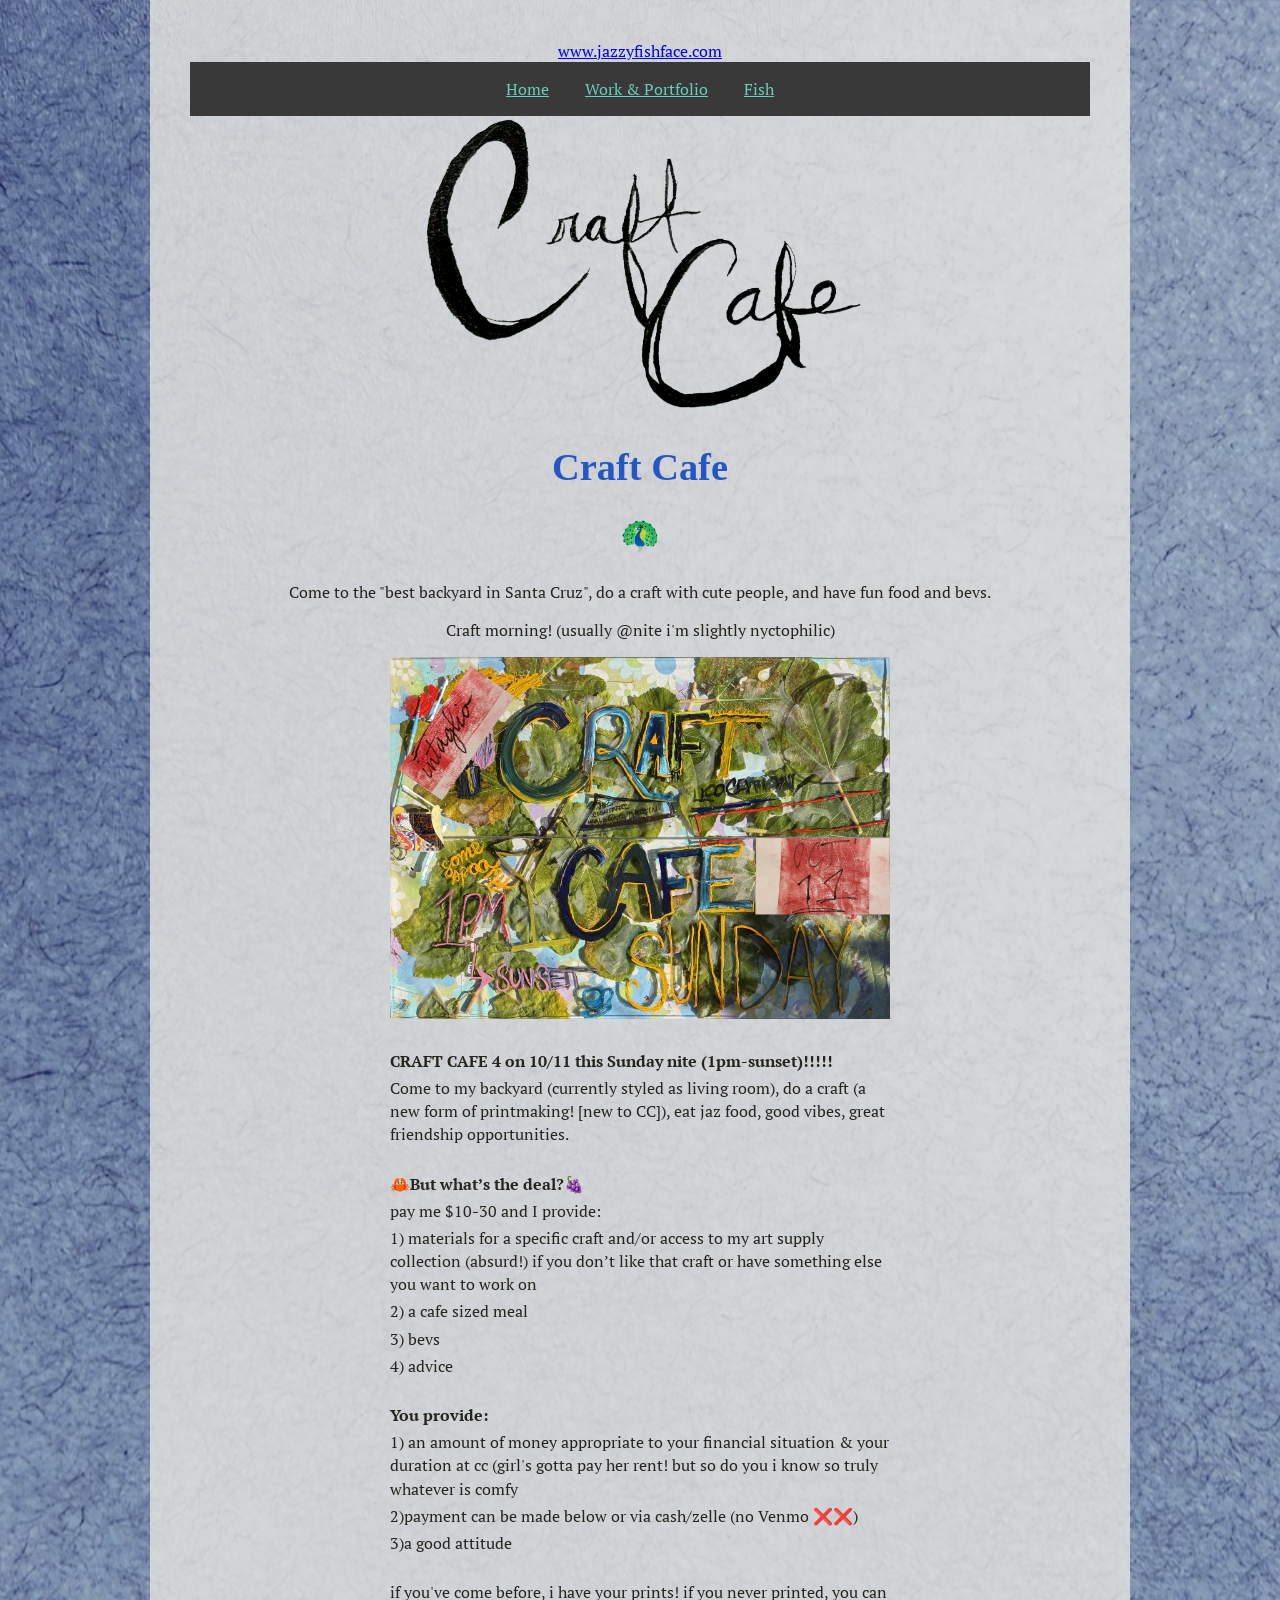
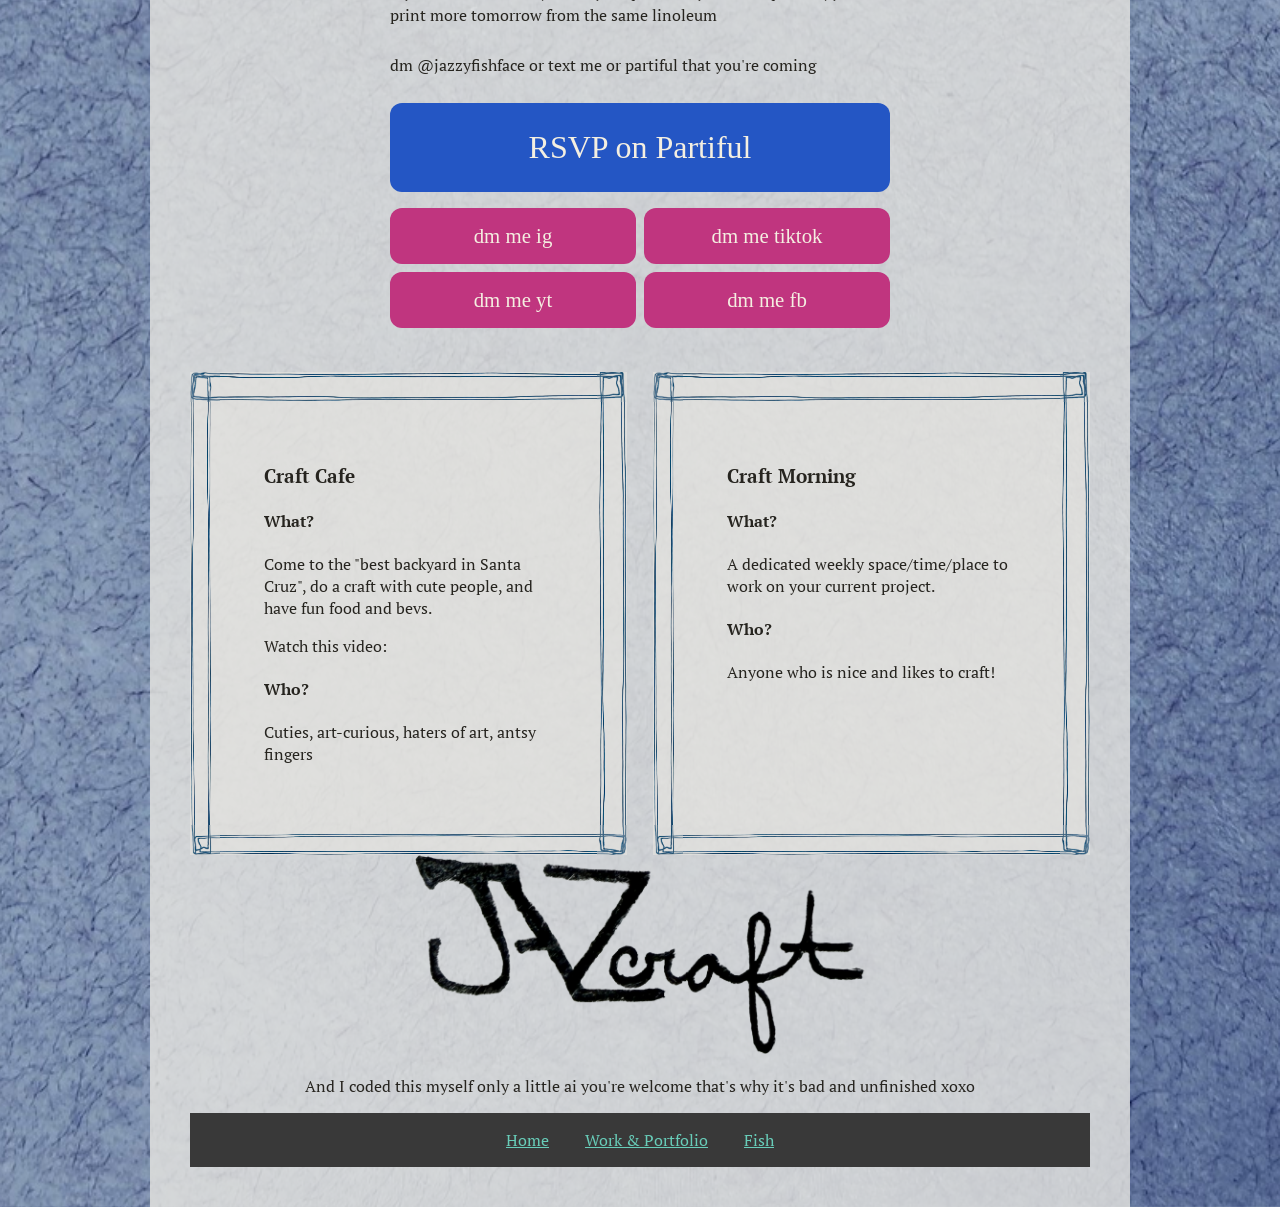
==== commit c860ca11: "Craft Cafe 4 poster, RSVP + DM buttons, event spacing" ====
--- a/index.html
+++ b/index.html
@@ -20,8 +20,41 @@
     <h1>Craft Cafe</h1>
     <h2>🦚</h2>
     <p>Come to the "best backyard in Santa Cruz", do a craft with cute people, and have fun food and bevs.</p>
-    <p>Craft morning!</p>
-    <img class="hero" src="craftcafe-hero.jpg" alt="Hand-drawn Craft Cafe flyer: a blue linocut print of a many-limbed creature on torn paper. Thursday August 20th, 4PM to 10PM, $15-20. Fresh pizza, espresso martinis. Best backyard in Santa Cruz, Westside.">
+    <p>Craft morning! (usually @nite i'm slightly nyctophilic)</p>
+    <img class="hero" src="2026-1011-craftcafe4-poster.jpg" alt="Craft Cafe 10/11 poster">
+    <div class="event">
+        <div class="block">
+            <p>CRAFT CAFE 4 on 10/11 this Sunday nite (1pm-sunset)!!!!!</p>
+            <p>Come to my backyard (currently styled as living room), do a craft (a new form of printmaking! [new to CC]), eat jaz food, good vibes, great friendship opportunities.</p>
+        </div>
+        <div class="block">
+            <p>🦀But what’s the deal?🍇</p>
+            <p>pay me $10-30 and I provide:</p>
+            <p>1) materials for a specific craft and/or access to my art supply collection (absurd!) if you don’t like that craft or have something else you want to work on</p>
+            <p>2) a cafe sized meal</p>
+            <p>3) bevs</p>
+            <p>4) advice</p>
+        </div>
+        <div class="block">
+            <p>You provide:</p>
+            <p>1) an amount of money appropriate to your financial situation &amp; your duration at cc (girl's gotta pay her rent! but so do you i know so truly whatever is comfy</p>
+            <p>2)payment can be made below or via cash/zelle (no Venmo ❌❌)</p>
+            <p>3)a good attitude</p>
+        </div>
+        <div class="block">
+            <p>if you've come before, i have your prints! if you never printed, you can print more tomorrow from the same linoleum</p>
+        </div>
+        <div class="block">
+            <p>dm @jazzyfishface or text me or partiful that you're coming</p>
+        </div>
+    </div>
+    <a class="rsvp" href="https://partiful.com/e/hdENZmYQLujQAo2faNwG">RSVP on Partiful</a>
+    <div class="dm">
+        <a href="https://ig.me/m/jazzyfishface">dm me ig</a>
+        <a href="https://www.tiktok.com/@jazzyfishface">dm me tiktok</a>
+        <a href="https://www.youtube.com/@jazzyfishface19">dm me yt</a>
+        <a href="https://m.me/jazzfishface">dm me fb</a>
+    </div>
     <div id='collection-component-1787263439116'></div>
     <script type="text/javascript">
     /*<![CDATA[*/
--- a/style.css
+++ b/style.css
@@ -29,10 +29,10 @@
     height: auto;
 }
 .hero {
-    max-width: 500px;
+    max-width: min(500px, 100%);
 }
 .logo {
-    max-width: 450px;
+    max-width: min(450px, 100%);
 }
 iframe {
     border: none;
@@ -75,6 +75,9 @@
     text-align: left;
 }
 @media (max-width: 700px) {
+    body {
+        padding: 20px;
+    }
     .cards {
         grid-template-columns: 1fr;
     }
@@ -96,4 +99,55 @@
 .gallery figcaption {
     margin-top: var(--s1);
     font-size: 0.85em;
-}+}
+.rsvp {
+    display: block;
+    max-width: 500px;
+    margin: var(--s2) auto var(--s2);
+    padding: var(--s3) var(--s2);
+    box-sizing: border-box;
+    background-color: #2456c4;
+    color: #f4efe1;
+    font-family: "IM Fell Great Primer", Georgia, serif;
+    font-size: 2em;
+    text-decoration: none;
+    border-radius: 12px;
+}
+.rsvp:hover {
+    background-color: #c0357f;
+}
+.event {
+    max-width: 500px;
+    margin: var(--s3) auto 0;
+    text-align: left;
+}
+.event .block {
+    margin-bottom: var(--s3);
+}
+.event p {
+    margin: 4px 0;
+    line-height: 1.45;
+}
+.event p:first-child:not(:only-child) {
+    font-weight: 700;
+}
+.dm {
+    display: grid;
+    grid-template-columns: 1fr 1fr;
+    gap: var(--s1);
+    max-width: 500px;
+    margin: 0 auto var(--s4);
+}
+.dm a {
+    display: block;
+    padding: var(--s2) var(--s1);
+    background-color: #c0357f;
+    color: #f4efe1;
+    font-family: "IM Fell Great Primer", Georgia, serif;
+    font-size: 1.3em;
+    text-decoration: none;
+    border-radius: 12px;
+}
+.dm a:hover {
+    background-color: #2456c4;
+}
